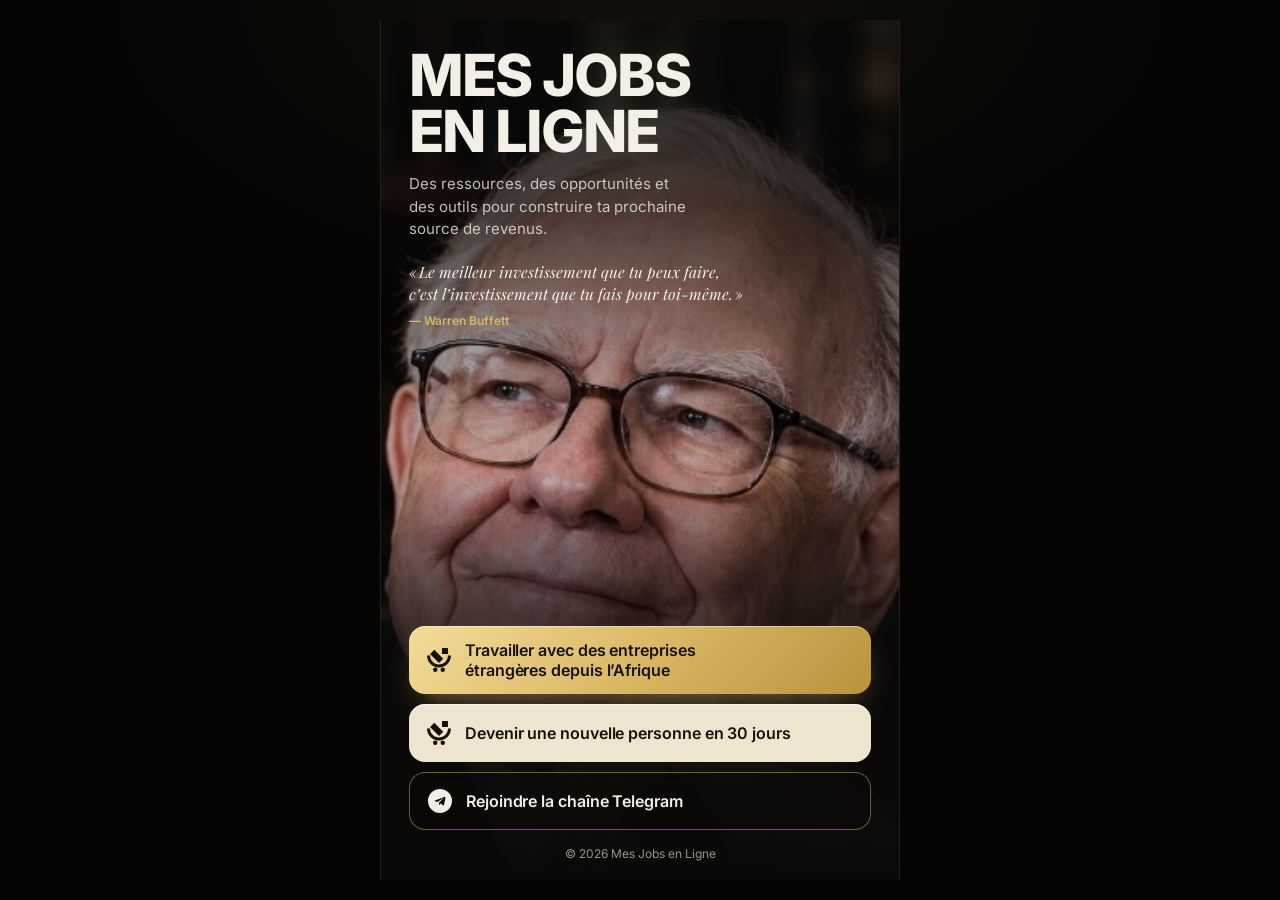
==== linki-main/index.html @ ea13afc2 "Mes Jobs en Ligne : page link-in-bio écran unique (or/noir, portrait Buffett, 3 CTA, skills design)" ====
<!DOCTYPE html>
<html lang="fr">
<head>
  <meta charset="UTF-8">
  <meta name="viewport" content="width=device-width, initial-scale=1.0, viewport-fit=cover">
  <meta name="theme-color" content="#0a0908">
  <meta name="description" content="Mes Jobs en Ligne — des ressources, des opportunités et des outils pour construire ta prochaine source de revenus. Formation, ebook « Devenir une nouvelle personne en 30 jours » et chaîne Telegram.">
  <title>Mes Jobs en Ligne</title>

  <link rel="preload" as="font" type="font/woff2" href="assets/fonts/inter-variable.woff2" crossorigin>
  <link rel="preload" as="font" type="font/woff2" href="assets/fonts/playfair-italic-400.woff2" crossorigin>
  <link rel="preload" as="image" href="assets/warren-buffett.jpg" fetchpriority="high">
  <link rel="stylesheet" href="style.css">
</head>
<body>

  <!-- ==========================================
       MODAL "COPIER / OUVRIR" (navigateurs in-app : TikTok, Instagram...)
       ========================================== -->
  <div class="modal-overlay" id="modal" aria-hidden="true">
    <div class="modal" role="dialog" aria-modal="true" aria-labelledby="modal-title">
      <button class="modal-close" id="modal-close" aria-label="Fermer">&times;</button>
      <div class="modal-icon" id="modal-icon" aria-hidden="true"></div>
      <h2 class="modal-title" id="modal-title">Ouvrir le lien</h2>
      <p class="modal-desc">TikTok bloque les liens externes.<br>Choisis une option ci-dessous&nbsp;:</p>

      <button class="modal-btn copy-btn" id="btn-copy">
        <svg width="20" height="20" viewBox="0 0 24 24" fill="none" stroke="currentColor" stroke-width="2" stroke-linecap="round" stroke-linejoin="round"><rect x="9" y="9" width="13" height="13" rx="2"/><path d="M5 15H4a2 2 0 0 1-2-2V4a2 2 0 0 1 2-2h9a2 2 0 0 1 2 2v1"/></svg>
        <span>Copier le lien</span>
      </button>
      <p class="modal-hint" id="copy-hint">Puis colle-le dans ton navigateur (Chrome, Safari…)</p>

      <button class="modal-btn open-btn" id="btn-open">
        <svg width="20" height="20" viewBox="0 0 24 24" fill="none" stroke="currentColor" stroke-width="2" stroke-linecap="round" stroke-linejoin="round"><path d="M18 13v6a2 2 0 0 1-2 2H5a2 2 0 0 1-2-2V8a2 2 0 0 1 2-2h6"/><polyline points="15 3 21 3 21 9"/><line x1="10" y1="14" x2="21" y2="3"/></svg>
        <span>Ouvrir dans le navigateur</span>
      </button>

      <div class="tiktok-tuto" id="tiktok-tuto">
        <div class="tuto-divider"><span>ou manuellement</span></div>
        <div class="tuto-steps">
          <div class="tuto-step">
            <div class="tuto-step-number">1</div>
            <div class="tuto-step-content">
              <span>Clique sur les <strong>3 points</strong> en haut à droite</span>
              <div class="tuto-dots-demo">
                <div class="tuto-three-dots">
                  <span class="tuto-dot"></span><span class="tuto-dot"></span><span class="tuto-dot"></span>
                </div>
                <div class="tuto-arrow-container"><span class="tuto-arrow bounce">👇</span></div>
              </div>
            </div>
          </div>
          <div class="tuto-step">
            <div class="tuto-step-number">2</div>
            <div class="tuto-step-content">
              <span>Puis sélectionne <strong>« Ouvrir dans le navigateur »</strong></span>
              <div class="tuto-browser-icon">🌐 Ouvrir dans le navigateur</div>
            </div>
          </div>
        </div>
      </div>

      <div class="modal-copied" id="copied-toast">✅ Lien copié&nbsp;! Colle-le dans ton navigateur.</div>
    </div>
  </div>

  <!-- ==========================================
       PAGE — un seul écran, photo en fond
       ========================================== -->
  <div class="page">
    <img class="bg" src="assets/warren-buffett.jpg" alt="" aria-hidden="true" decoding="async" fetchpriority="high">
    <div class="shade" aria-hidden="true"></div>

    <header class="top">
      <h1 class="title">Mes Jobs<br>en Ligne</h1>
      <p class="lead">Des ressources, des opportunités et des outils pour construire ta prochaine source de revenus.</p>

      <figure class="quote">
        <blockquote>
          <p>«&#8239;Le meilleur investissement que tu peux faire, c’est l’investissement que tu fais pour toi-même.&#8239;»</p>
        </blockquote>
        <figcaption>— Warren Buffett</figcaption>
      </figure>
    </header>

    <main class="actions">
      <!--
        ============================================
        MODIFIE TES LIENS ICI
        data-url  = le vrai lien (doit commencer par https://)
        data-name = le nom affiché dans le modal
        (le logo du bouton est repris automatiquement dans le modal)
        Tant qu'un lien contient "REMPLACER_", le bouton reste inactif.
        ============================================
      -->

      <!-- Pictogramme Chariow (défini une fois, réutilisé deux fois) -->
      <svg width="0" height="0" style="position:absolute" aria-hidden="true" focusable="false">
        <symbol id="ico-chariow" viewBox="0 42 331 332">
          <path d="M331.11 146.09c0 91.44-74.12 165.56-165.56 165.56S0 237.53 0 146.09h41.22c0 68.67 55.66 124.34 124.33 124.34s124.34-55.67 124.34-124.34z"/>
          <circle cx="217.46" cy="343.01" r="30.8"/>
          <circle cx="113.64" cy="343.01" r="30.8"/>
          <path d="M206.73 42.47h82.86v82.86h-82.86z"/>
          <path d="m223.89 191.13-58.59 58.59L41.52 125.94l1.6-1.6 56.99-56.99 78.74 78.74z"/>
        </symbol>
        <symbol id="ico-telegram" viewBox="0 0 24 24">
          <path d="M11.944 0A12 12 0 1 0 24 12.056A12.013 12.013 0 0 0 11.944 0Zm5.654 8.22l-1.636 7.706c-.12.548-.44.68-.892.424l-2.462-1.814-1.188 1.144a.618.618 0 0 1-.494.242l.176-2.508 4.56-4.12c.198-.176-.044-.274-.308-.098L9.306 13.04l-2.412-.752c-.524-.164-.534-.524.11-.776l9.424-3.632c.436-.158.818.106.676.78Z"/>
        </symbol>
      </svg>

      <!-- 1 · CHARIOW (action principale) -->
      <a href="#" class="btn btn-primary link-card"
         data-url="https://novasdigital.site/travailler-entreprises-etrangeres?utm_source=linkbio&utm_medium=social&utm_content=formation"
         data-name="La formation">
        <svg class="btn-ico" aria-hidden="true" focusable="false"><use href="#ico-chariow"/></svg>
        <span class="btn-label">Travailler avec des entreprises étrangères depuis l’Afrique</span>
      </a>

      <!-- 2 · CHARIOW · EBOOK -->
      <a href="#" class="btn btn-secondary link-card"
         data-url="https://novasdigital.site/30-jours-devenir-meilleur?utm_source=linkbio&utm_medium=social&utm_content=ebook"
         data-name="L’ebook">
        <svg class="btn-ico" aria-hidden="true" focusable="false"><use href="#ico-chariow"/></svg>
        <span class="btn-label">Devenir une nouvelle personne en 30&nbsp;jours</span>
      </a>

      <!-- 3 · TELEGRAM (communauté) -->
      <a href="#" class="btn btn-tertiary link-card"
         data-url="https://t.me/+V1sK05H9JjZkZjc0"
         data-name="La chaîne Telegram">
        <svg class="btn-ico" aria-hidden="true" focusable="false"><use href="#ico-telegram"/></svg>
        <span class="btn-label">Rejoindre la chaîne Telegram</span>
      </a>

      <footer class="footer">&copy; 2026 Mes Jobs en Ligne</footer>
    </main>
  </div>

  <script src="app.js"></script>
</body>
</html>
---- linki-main/style.css ----
/* ==========================================
   MES JOBS EN LIGNE – ÉCRAN UNIQUE
   Noir profond · blanc cassé · or · champagne
   ========================================== */

*, *::before, *::after {
  margin: 0;
  padding: 0;
  box-sizing: border-box;
}

/* Polices auto-hébergées (sous-ensemble latin, woff2) */
@font-face {
  font-family: 'Inter';
  font-style: normal;
  font-weight: 100 900;
  font-display: swap;
  src: url('assets/fonts/inter-variable.woff2') format('woff2');
}
@font-face {
  font-family: 'Playfair Display';
  font-style: italic;
  font-weight: 400;
  font-display: swap;
  src: url('assets/fonts/playfair-italic-400.woff2') format('woff2');
}

:root {
  --bg: #0a0908;
  --text: #f4efe6;
  --text-soft: rgba(244, 239, 230, 0.78);
  --text-faint: rgba(244, 239, 230, 0.45);
  --ink: #171208;

  --gold: #d9b664;
  --gold-light: #f3dc98;
  --gold-deep: #b8923f;
  --champagne: #efe4cf;

  --line: rgba(244, 239, 230, 0.10);

  --radius-btn: 16px;

  --font-ui: 'Inter', -apple-system, BlinkMacSystemFont, 'Segoe UI', system-ui, sans-serif;
  --font-serif: 'Playfair Display', Georgia, 'Times New Roman', serif;

  /* Courbe forte pour les interactions (ease-out) */
  --ease-out: cubic-bezier(0.2, 0, 0, 1);
}

html {
  -webkit-text-size-adjust: 100%;
  background: #060504;
}

body {
  font-family: var(--font-ui);
  color: var(--text);
  background: #060504;
  min-height: 100vh;
  min-height: 100dvh;
  -webkit-tap-highlight-color: transparent;
  -webkit-font-smoothing: antialiased;
  -moz-osx-font-smoothing: grayscale;
  text-rendering: optimizeLegibility;
}

/* ==========================================
   COLONNE / ÉCRAN
   ========================================== */
.page {
  position: relative;
  width: 100%;
  max-width: 520px;
  margin: 0 auto;
  min-height: 100vh;
  min-height: 100dvh;
  display: flex;
  flex-direction: column;
  justify-content: space-between;
  gap: 28px;
  padding:
    max(28px, env(safe-area-inset-top))
    20px
    max(18px, env(safe-area-inset-bottom));
  background: var(--bg);
  isolation: isolate;
}

/* Photo en fond, pleine hauteur */
.bg {
  position: absolute;
  inset: 0;
  width: 100%;
  height: 100%;
  object-fit: cover;
  /* visage légèrement à droite du centre, dans le tiers haut/médian */
  object-position: 18% 28%;
  filter: saturate(0.82) contrast(1.04);
  z-index: -2;
  pointer-events: none;
  user-select: none;
}

/* Voile : dense en haut (titre) et en bas (boutons), ouvert au milieu (visage) */
.shade {
  position: absolute;
  inset: 0;
  z-index: -1;
  background: linear-gradient(
    to bottom,
    rgba(10, 9, 8, 0.90) 0%,
    rgba(10, 9, 8, 0.72) 22%,
    rgba(10, 9, 8, 0.30) 42%,
    rgba(10, 9, 8, 0.22) 52%,
    rgba(10, 9, 8, 0.66) 66%,
    rgba(10, 9, 8, 0.94) 80%,
    var(--bg) 100%
  );
  pointer-events: none;
}

/* Petits téléphones (iPhone SE, Android compacts) : on resserre pour rester sur un écran */
@media (max-width: 380px), (max-height: 640px) {
  .page { gap: 18px; padding-top: max(20px, env(safe-area-inset-top)); }
  .title { font-size: clamp(38px, 11vw, 46px); }
  .lead { margin-top: 10px; font-size: 14px; }
  .quote { margin-top: 14px; }
  .quote blockquote p { font-size: 14.5px; }
  .actions { gap: 8px; }
  .btn { min-height: 52px; padding: 12px 16px; font-size: 15px; }
}

/* Desktop : colonne encadrée, hauteur plafonnée pour garder la composition */
@media (min-width: 560px) {
  body {
    display: flex;
    align-items: center;
    justify-content: center;
    background:
      radial-gradient(60% 45% at 50% 0%, rgba(217, 182, 100, 0.06), transparent 70%),
      #060504;
  }
  .page {
    min-height: min(100dvh, 860px);
    border-left: 1px solid var(--line);
    border-right: 1px solid var(--line);
    padding-left: 28px;
    padding-right: 28px;
  }
}

/* ==========================================
   HAUT : TITRE · PROMESSE · CITATION
   ========================================== */
.top {
  position: relative;
}

.title {
  font-size: clamp(42px, 12vw, 58px);
  line-height: 0.96;
  font-weight: 800;
  letter-spacing: -0.035em;
  text-transform: uppercase;
  color: var(--text);
  text-wrap: balance;
}

.lead {
  margin-top: 14px;
  max-width: 32ch;
  font-size: 15px;
  line-height: 1.5;
  color: var(--text-soft);
  text-wrap: pretty;
}

.quote {
  margin-top: 20px;
  max-width: 34ch;
}
.quote blockquote p {
  font-family: var(--font-serif);
  font-style: italic;
  font-weight: 400;
  font-size: 15.5px;
  line-height: 1.42;
  color: var(--text);
  text-wrap: pretty;
}
.quote figcaption {
  margin-top: 8px;
  font-size: 12px;
  line-height: 1.3;
  font-weight: 600;
  color: var(--gold);
}

/* ==========================================
   BAS : LES TROIS ACTIONS
   ========================================== */
.actions {
  position: relative;
  display: flex;
  flex-direction: column;
  gap: 10px;
}

.btn {
  display: flex;
  align-items: center;
  gap: 14px;
  min-height: 58px;
  padding: 14px 18px;
  border-radius: var(--radius-btn);
  font-size: 16px;
  font-weight: 600;
  line-height: 1.25;
  letter-spacing: -0.005em;
  color: var(--text);
  text-decoration: none;
  cursor: pointer;
  transition: transform 160ms var(--ease-out), filter 160ms ease;
  will-change: transform;
}
.btn:active {
  transform: scale(0.96);
}
.btn:focus-visible {
  outline: 2px solid var(--gold-light);
  outline-offset: 3px;
}
.btn[aria-disabled="true"] {
  cursor: default;
}

.btn-ico {
  width: 24px;
  height: 24px;
  flex-shrink: 0;
  fill: currentColor;
  color: inherit;
}
.btn-label {
  flex: 1;
  text-wrap: balance;
}

/* 1 · Or plein : l'action principale */
.btn-primary {
  position: relative;
  overflow: hidden;
  isolation: isolate;
  background: linear-gradient(135deg, var(--gold-light) 0%, var(--gold) 52%, var(--gold-deep) 100%);
  color: var(--ink);
  box-shadow:
    inset 0 1px 0 rgba(255, 255, 255, 0.38),
    0 14px 34px -14px rgba(217, 182, 100, 0.6);
}
/* Reflet qui balaie le bouton toutes les ~4 s : attire l'œil sans déplacer la cible */
.btn-primary::after {
  content: '';
  position: absolute;
  top: -30%;
  bottom: -30%;
  left: 0;
  width: 42%;
  background: linear-gradient(
    105deg,
    rgba(255, 255, 255, 0) 0%,
    rgba(255, 255, 255, 0.10) 35%,
    rgba(255, 255, 255, 0.55) 50%,
    rgba(255, 255, 255, 0.10) 65%,
    rgba(255, 255, 255, 0) 100%
  );
  transform: translateX(-160%) skewX(-18deg);
  animation: sheen 4.2s linear 1.6s 3;
  pointer-events: none;
  z-index: 1;
}
.btn-primary > * {
  position: relative;
  z-index: 2;
}
@keyframes sheen {
  0%   { transform: translateX(-160%) skewX(-18deg); }
  26%  { transform: translateX(330%)  skewX(-18deg); }
  100% { transform: translateX(330%)  skewX(-18deg); }
}

/* 2 · Champagne : le livre */
.btn-secondary {
  background: var(--champagne);
  color: var(--ink);
  box-shadow: inset 0 1px 0 rgba(255, 255, 255, 0.6);
}

/* 3 · Contour : la communauté */
.btn-tertiary {
  background: rgba(10, 9, 8, 0.42);
  border: 1px solid rgba(217, 182, 100, 0.48);
  color: var(--text);
  backdrop-filter: blur(10px);
  -webkit-backdrop-filter: blur(10px);
}

@media (hover: hover) and (pointer: fine) {
  .btn-primary:hover,
  .btn-secondary:hover { filter: brightness(1.04); }
  .btn-tertiary:hover  { background: rgba(217, 182, 100, 0.10); }
}

.footer {
  margin-top: 6px;
  text-align: center;
  font-size: 12px;
  line-height: 1.3;
  color: rgba(244, 239, 230, 0.6);
}

/* ==========================================
   UNE SEULE SÉQUENCE D'ENTRÉE
   ========================================== */
.top,
.actions .btn,
.actions .footer {
  opacity: 0;
  transform: translateY(8px);
  animation: enter 520ms var(--ease-out) forwards;
}
.top                   { animation-delay: 40ms; }
.actions .btn:nth-child(1) { animation-delay: 160ms; }
.actions .btn:nth-child(2) { animation-delay: 220ms; }
.actions .btn:nth-child(3) { animation-delay: 280ms; }
.actions .footer       { animation-delay: 340ms; }

@keyframes enter {
  to { opacity: 1; transform: translateY(0); }
}

@media (prefers-reduced-motion: reduce) {
  .top, .actions .btn, .actions .footer {
    transform: none;
    animation: fade 200ms ease forwards;
  }
  @keyframes fade { to { opacity: 1; } }
  .btn { transition: none; }
  .btn:active { transform: none; }
  .btn-primary::after { animation: none; display: none; }
  .tuto-arrow.bounce { animation: none; }
}

/* ==========================================
   MODAL
   ========================================== */
.modal-overlay {
  position: fixed;
  inset: 0;
  background: rgba(0, 0, 0, 0.72);
  backdrop-filter: blur(6px);
  -webkit-backdrop-filter: blur(6px);
  z-index: 1000;
  display: flex;
  align-items: flex-end;
  justify-content: center;
  opacity: 0;
  pointer-events: none;
  transition: opacity 220ms ease;
}
.modal-overlay.active {
  opacity: 1;
  pointer-events: auto;
}

.modal {
  position: relative;
  width: 100%;
  max-width: 520px;
  max-height: 92vh;
  max-height: 92dvh;
  overflow-y: auto;
  -webkit-overflow-scrolling: touch;
  padding: 30px 22px calc(30px + env(safe-area-inset-bottom));
  background: linear-gradient(180deg, #17140f, #100e0b);
  border: 1px solid var(--line);
  border-bottom: none;
  border-radius: 24px 24px 0 0;
  text-align: center;
  transform: translateY(100%);
  transition: transform 320ms cubic-bezier(0.32, 0.72, 0, 1);
}
.modal-overlay.active .modal {
  transform: translateY(0);
}

.modal-close {
  position: absolute;
  top: 14px;
  right: 16px;
  width: 36px;
  height: 36px;
  background: rgba(255, 255, 255, 0.05);
  border: 1px solid var(--line);
  border-radius: 50%;
  color: var(--text-soft);
  font-size: 22px;
  line-height: 1;
  cursor: pointer;
}

.modal-icon {
  width: 58px;
  height: 58px;
  margin: 0 auto 14px;
  border-radius: 18px;
  background: linear-gradient(135deg, var(--gold-light), var(--gold-deep));
  display: flex;
  align-items: center;
  justify-content: center;
  color: var(--ink);
}
.modal-icon svg {
  width: 28px;
  height: 28px;
  fill: currentColor;
}
.modal-icon:empty {
  display: none;
}

.modal-title {
  font-size: 19px;
  font-weight: 600;
  letter-spacing: -0.01em;
  margin-bottom: 6px;
}

.modal-desc {
  color: var(--text-soft);
  font-size: 14px;
  line-height: 1.5;
  margin-bottom: 20px;
}

.modal-btn {
  display: flex;
  align-items: center;
  justify-content: center;
  gap: 10px;
  width: 100%;
  min-height: 54px;
  padding: 0 16px;
  border: none;
  border-radius: 14px;
  font-family: inherit;
  font-size: 15px;
  font-weight: 600;
  cursor: pointer;
  transition: transform 160ms var(--ease-out), background-color 160ms ease;
  margin-bottom: 10px;
}
.modal-btn:active {
  transform: scale(0.96);
}

.copy-btn {
  background: linear-gradient(135deg, var(--gold-light) 0%, var(--gold) 52%, var(--gold-deep) 100%);
  color: var(--ink);
  box-shadow: inset 0 1px 0 rgba(255, 255, 255, 0.38);
}

.open-btn {
  background: rgba(217, 182, 100, 0.06);
  color: var(--text);
  border: 1px solid rgba(217, 182, 100, 0.45);
}

.modal-hint {
  color: var(--text-faint);
  font-size: 12px;
  margin-bottom: 12px;
}

.modal-copied {
  margin-top: 6px;
  padding: 12px 16px;
  border-radius: 12px;
  background: rgba(20, 49, 38, 0.6);
  border: 1px solid rgba(94, 170, 130, 0.35);
  color: #9fd8b8;
  font-size: 14px;
  font-weight: 600;
  opacity: 0;
  transform: translateY(6px);
  transition: opacity 200ms ease, transform 200ms var(--ease-out);
}
.modal-copied.show {
  opacity: 1;
  transform: translateY(0);
}

/* Tutoriel TikTok */
.tiktok-tuto { margin-top: 6px; display: none; }
.tiktok-tuto.show { display: block; }

.tuto-divider {
  display: flex;
  align-items: center;
  gap: 12px;
  margin: 14px 0;
}
.tuto-divider::before,
.tuto-divider::after {
  content: '';
  flex: 1;
  height: 1px;
  background: var(--line);
}
.tuto-divider span {
  color: var(--text-faint);
  font-size: 12px;
  white-space: nowrap;
}

.tuto-steps {
  display: flex;
  flex-direction: column;
  gap: 10px;
}

.tuto-step {
  display: flex;
  align-items: flex-start;
  gap: 12px;
  text-align: left;
  background: rgba(255, 255, 255, 0.03);
  border: 1px solid var(--line);
  border-radius: 14px;
  padding: 14px 16px;
}

.tuto-step-number {
  width: 26px;
  height: 26px;
  border-radius: 50%;
  background: linear-gradient(135deg, var(--gold-light), var(--gold-deep));
  color: var(--ink);
  display: flex;
  align-items: center;
  justify-content: center;
  font-size: 13px;
  font-weight: 800;
  flex-shrink: 0;
  margin-top: 1px;
}

.tuto-step-content {
  display: flex;
  flex-direction: column;
  gap: 8px;
  font-size: 14px;
  color: var(--text);
  line-height: 1.4;
}
.tuto-step-content strong { color: var(--gold-light); }

.tuto-dots-demo {
  display: flex;
  flex-direction: column;
  align-items: center;
  gap: 8px;
  padding: 12px 12px 8px;
  width: fit-content;
  background: rgba(255, 255, 255, 0.04);
  border-radius: 14px;
}
.tuto-three-dots {
  display: flex;
  align-items: center;
  justify-content: center;
  gap: 8px;
  padding: 10px 14px;
  background: rgba(255, 255, 255, 0.1);
  border-radius: 12px;
}
.tuto-dot {
  width: 9px;
  height: 9px;
  border-radius: 50%;
  background: var(--text);
}
.tuto-arrow-container {
  width: 100%;
  display: flex;
  justify-content: center;
}
.tuto-arrow {
  font-size: 22px;
  display: inline-block;
}
.tuto-arrow.bounce { animation: bounceUp 1.2s ease-in-out infinite; }
@keyframes bounceUp {
  0%, 100% { transform: translateY(0); }
  50%      { transform: translateY(-6px); }
}

.tuto-browser-icon {
  width: fit-content;
  padding: 10px 14px;
  border-radius: 10px;
  border: 1px dashed rgba(217, 182, 100, 0.35);
  background: rgba(255, 255, 255, 0.04);
  font-size: 13px;
  color: var(--text-soft);
}

/* Desktop : modal centré */
@media (min-width: 560px) {
  .modal-overlay {
    align-items: center;
    padding: 24px;
  }
  .modal {
    max-width: 440px;
    border-bottom: 1px solid var(--line);
    border-radius: 24px;
    padding-bottom: 30px;
    transform: translateY(24px) scale(0.96);
    opacity: 0;
    transition: transform 260ms var(--ease-out), opacity 200ms ease;
  }
  .modal-overlay.active .modal {
    transform: translateY(0) scale(1);
    opacity: 1;
  }
}
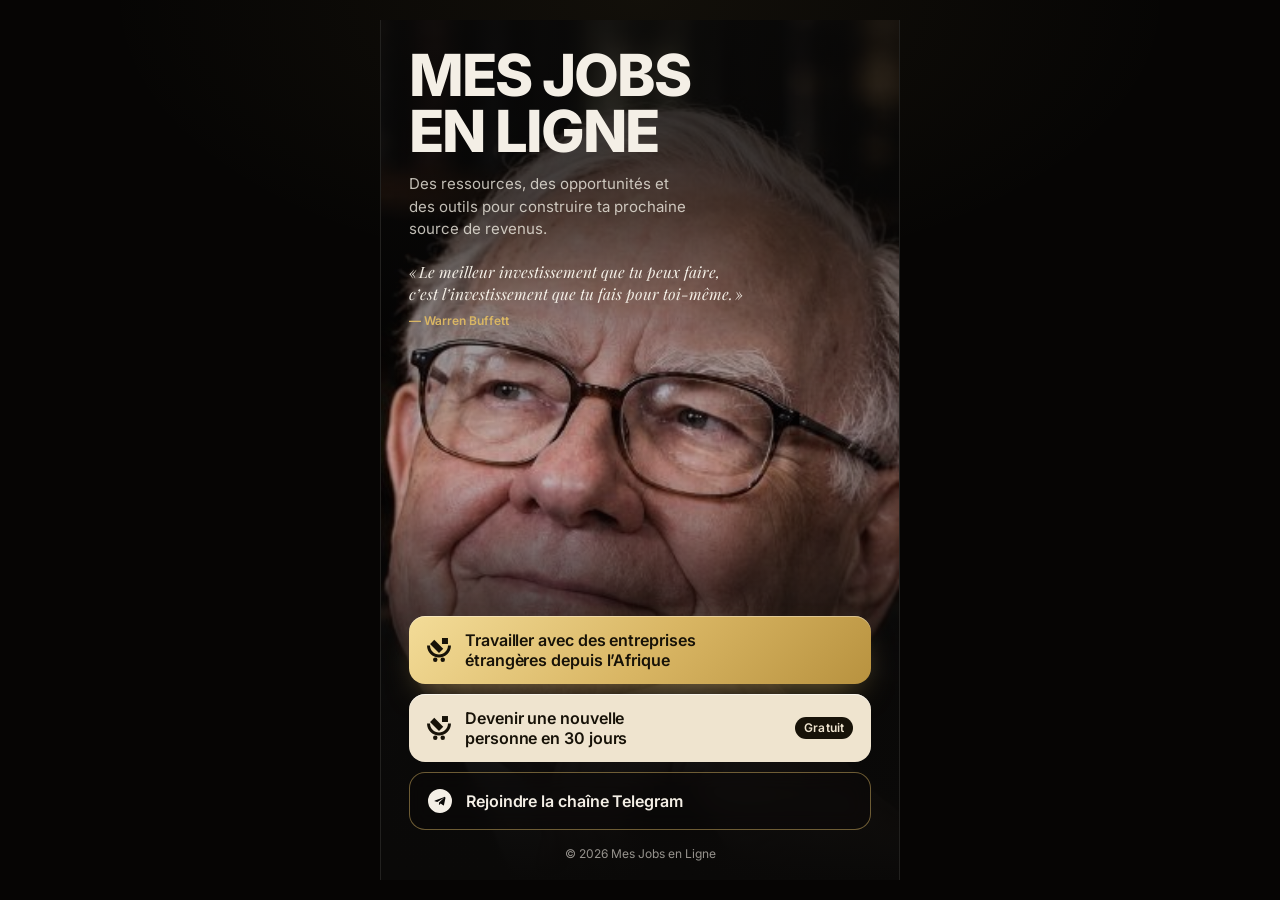
==== commit 4ba38bce: "Badge « Gratuit » sur le bouton ebook Co-authored-by: Cursor <cursoragent@cursor.com>" ====
--- a/linki-main/index.html
+++ b/linki-main/index.html
@@ -119,9 +119,10 @@
       <!-- 2 · CHARIOW · EBOOK -->
       <a href="#" class="btn btn-secondary link-card"
          data-url="https://novasdigital.site/30-jours-devenir-meilleur?utm_source=linkbio&utm_medium=social&utm_content=ebook"
-         data-name="L’ebook">
+         data-name="L’ebook gratuit">
         <svg class="btn-ico" aria-hidden="true" focusable="false"><use href="#ico-chariow"/></svg>
         <span class="btn-label">Devenir une nouvelle personne en 30&nbsp;jours</span>
+        <span class="btn-tag">Gratuit</span>
       </a>
 
       <!-- 3 · TELEGRAM (communauté) -->
--- a/linki-main/style.css
+++ b/linki-main/style.css
@@ -245,6 +245,21 @@
 .btn-label {
   flex: 1;
   text-wrap: balance;
+}
+
+/* Étiquette d'information (ex. « Gratuit ») */
+.btn-tag {
+  flex-shrink: 0;
+  align-self: center;
+  padding: 5px 9px;
+  border-radius: 999px;
+  background: var(--ink);
+  color: var(--champagne);
+  font-size: 12px;
+  font-weight: 600;
+  line-height: 1;
+  letter-spacing: 0.01em;
+  white-space: nowrap;
 }
 
 /* 1 · Or plein : l'action principale */
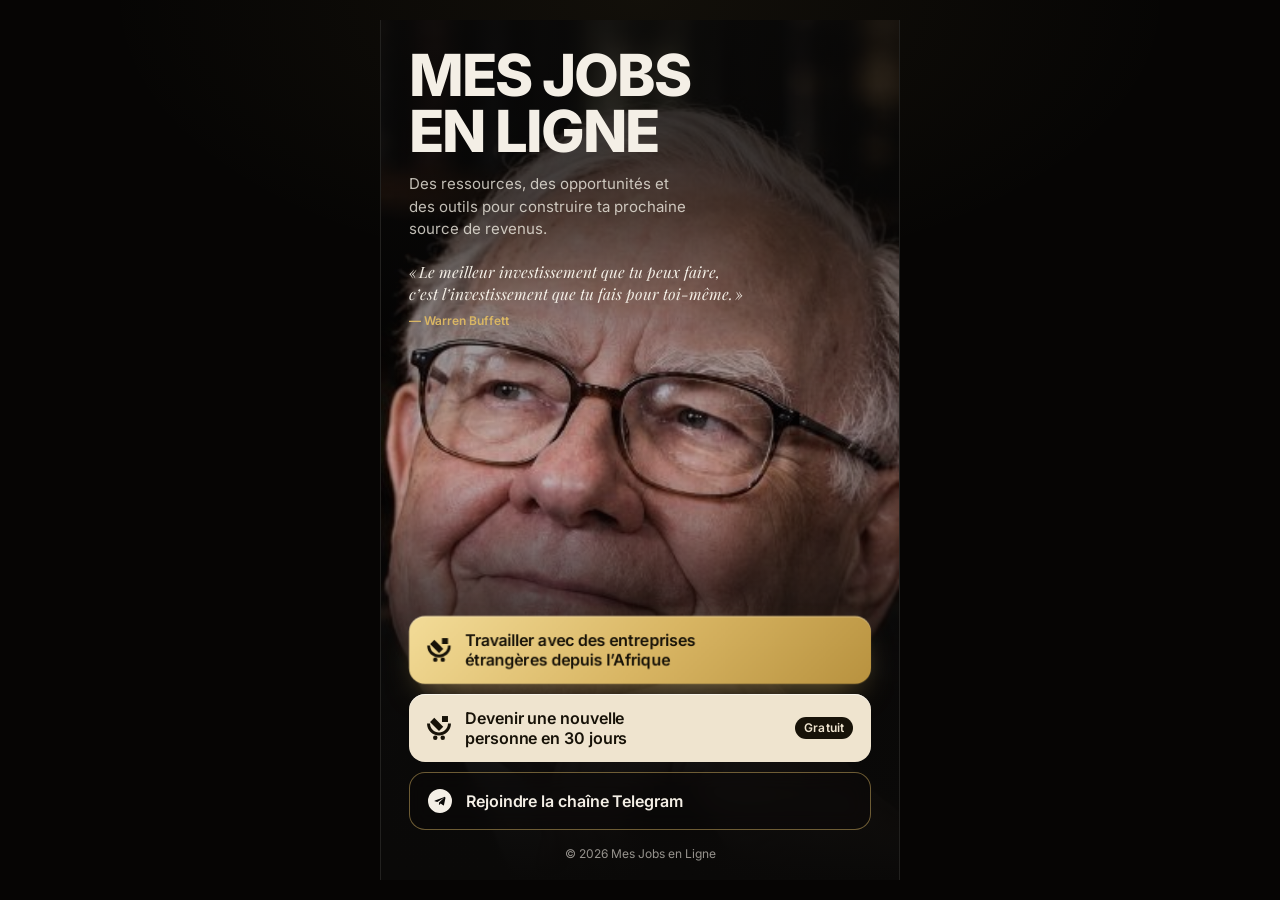
==== commit 4844f581: "Secousse « cadeau » sur le bouton principal, synchronisée avec le reflet (10 s) Co-authored-by: Curs" ====
--- a/linki-main/index.html
+++ b/linki-main/index.html
@@ -108,13 +108,15 @@
         </symbol>
       </svg>
 
-      <!-- 1 · CHARIOW (action principale) -->
-      <a href="#" class="btn btn-primary link-card"
-         data-url="https://novasdigital.site/travailler-entreprises-etrangeres?utm_source=linkbio&utm_medium=social&utm_content=formation"
-         data-name="La formation">
-        <svg class="btn-ico" aria-hidden="true" focusable="false"><use href="#ico-chariow"/></svg>
-        <span class="btn-label">Travailler avec des entreprises étrangères depuis l’Afrique</span>
-      </a>
+      <!-- 1 · CHARIOW (action principale) — le conteneur porte la secousse « cadeau » -->
+      <div class="cta-shake">
+        <a href="#" class="btn btn-primary link-card"
+           data-url="https://novasdigital.site/travailler-entreprises-etrangeres?utm_source=linkbio&utm_medium=social&utm_content=formation"
+           data-name="La formation">
+          <svg class="btn-ico" aria-hidden="true" focusable="false"><use href="#ico-chariow"/></svg>
+          <span class="btn-label">Travailler avec des entreprises étrangères depuis l’Afrique</span>
+        </a>
+      </div>
 
       <!-- 2 · CHARIOW · EBOOK -->
       <a href="#" class="btn btn-secondary link-card"
--- a/linki-main/style.css
+++ b/linki-main/style.css
@@ -273,7 +273,7 @@
     inset 0 1px 0 rgba(255, 255, 255, 0.38),
     0 14px 34px -14px rgba(217, 182, 100, 0.6);
 }
-/* Reflet qui balaie le bouton toutes les ~4 s : attire l'œil sans déplacer la cible */
+/* Reflet qui balaie le bouton toutes les 10 s : attire l'œil sans déplacer la cible */
 .btn-primary::after {
   content: '';
   position: absolute;
@@ -290,7 +290,7 @@
     rgba(255, 255, 255, 0) 100%
   );
   transform: translateX(-160%) skewX(-18deg);
-  animation: sheen 4.2s linear 1.6s 3;
+  animation: sheen 10s linear 1.6s infinite;
   pointer-events: none;
   z-index: 1;
 }
@@ -300,8 +300,25 @@
 }
 @keyframes sheen {
   0%   { transform: translateX(-160%) skewX(-18deg); }
-  26%  { transform: translateX(330%)  skewX(-18deg); }
-  100% { transform: translateX(330%)  skewX(-18deg); }
+  11%  { transform: translateX(330%)  skewX(-18deg); }   /* balayage ≈ 1,1 s */
+  100% { transform: translateX(330%)  skewX(-18deg); }   /* pause jusqu'à 10 s */
+}
+
+/* Secousse « cadeau surprise » : juste après le reflet, même cycle de 10 s.
+   Portée par le conteneur pour laisser au bouton son scale(.96) au tap. */
+.cta-shake {
+  transform-origin: 50% 100%;
+  animation: gift-shake 10s ease-in-out 1.6s infinite;
+  will-change: transform;
+}
+@keyframes gift-shake {
+  0%, 11%  { transform: rotate(0deg) scale(1); }
+  12.2%    { transform: rotate(-2.4deg) scale(1.02); }
+  13.6%    { transform: rotate(2.4deg)  scale(1.02); }
+  15%      { transform: rotate(-1.8deg) scale(1.015); }
+  16.4%    { transform: rotate(1.4deg)  scale(1.01); }
+  17.6%    { transform: rotate(-0.6deg) scale(1.005); }
+  18.6%, 100% { transform: rotate(0deg) scale(1); }
 }
 
 /* 2 · Champagne : le livre */
@@ -363,6 +380,7 @@
   .btn { transition: none; }
   .btn:active { transform: none; }
   .btn-primary::after { animation: none; display: none; }
+  .cta-shake { animation: none; }
   .tuto-arrow.bounce { animation: none; }
 }
 
